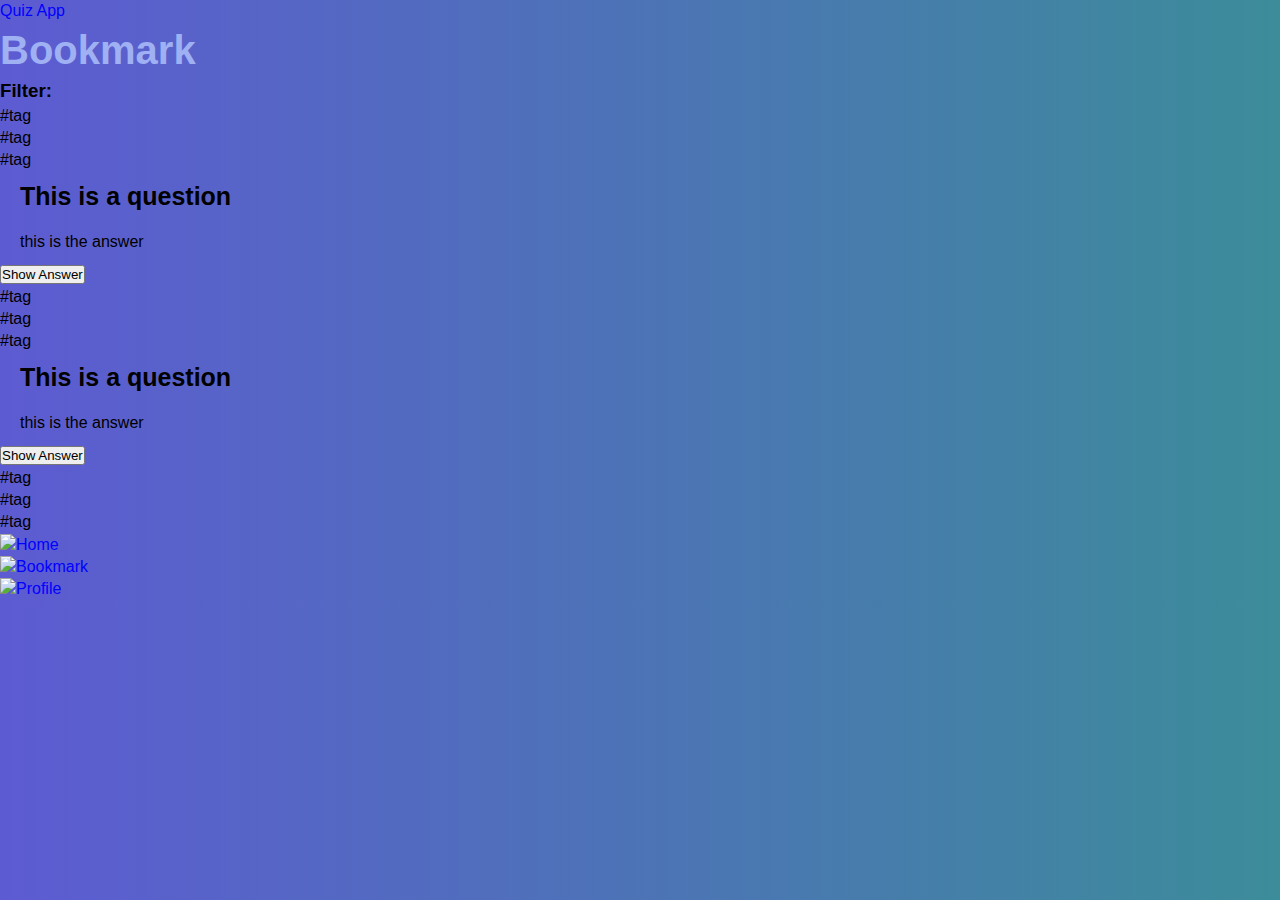
==== bookmark.html @ 745bcad5 "Html and Css changes" ====
<!DOCTYPE html>
<html lang="en">
  <head>
    <meta charset="UTF-8" />
    <meta name="viewport" content="width=device-width, initial-scale=1.0" />
    <title>Quiz App - Bookmark</title>
    <link rel="stylesheet" href="./CSS/styles.css" />
  </head>

  <body>
    <header>
      <div class="container">
        <a class="logo" href="index.html">Quiz App</a>
        <h1>Bookmark</h1>
      </div>
    </header>
    <main>
      <div class="container">
        <section class="filter">
          <h3>Filter:</h3>
          <ul class="tags">
            <li>#tag</li>
            <li>#tag</li>
            <li>#tag</li>
          </ul>
        </section>
        <article class="card marked">
          <div class="bookmark__container"></div>
          <h2 aria-labelledby="question">This is a question</h2>
          <p class="hidden" aria-labelledby="answer">this is the answer</p>
          <button>Show Answer</button>
          <ul class="tags">
            <li>#tag</li>
            <li>#tag</li>
            <li>#tag</li>
          </ul>
        </article>
        <article class="card marked">
          <div class="bookmark__container"></div>
          <h2 aria-labelledby="question">This is a question</h2>
          <p class="hidden" aria-labelledby="answer">this is the answer</p>
          <button>Show Answer</button>
          <ul class="tags">
            <li>#tag</li>
            <li>#tag</li>
            <li>#tag</li>
          </ul>
        </article>
      </div>
    </main>
    <footer>
      <div class="container">
        <nav>
          <ul>
            <li>
              <a href="index.html"
                ><img class="" src="assets/house-solid.svg" alt="Home"
              /></a>
            </li>
            <li>
              <a href="bookmark.html"
                ><img
                  class="active"
                  src="assets/bookmark-solid-light.svg"
                  alt="Bookmark"
              /></a>
            </li>
            <li>
              <a href="profile.html"
                ><img class="" src="assets/user-solid.svg" alt="Profile"
              /></a>
            </li>
          </ul>
        </nav>
      </div>
    </footer>
  </body>
</html>
---- CSS/styles.css ----
/* Base reset */
*,
*::before,
*::after {
  margin: 0;
  padding: 0;
  box-sizing: border-box;
}

/* Base Styles */
html {
  scroll-behavior: smooth;
  font-size: 62.5%; /* 1rem = 10px */
}

body {
  font-family: sans-serif;
  font-size: 1.6rem;
  line-height: 1.4;
  background-image: linear-gradient(to left, #3c8c9a, #5d5bd2);
  background-clip: text;
}

/* Make first question card visible */
.main-container {
  margin: 11rem 0;
}

h1 {
  font-size: 4rem;
  color: #9fb0f3;
}

h2 {
  font-size: 2.5rem;
  padding: 0.7rem 2rem;
}

ul {
  list-style: none;
}

a {
  text-decoration: none;
  color: blue;
}

p {
  margin: 0 1rem;
  padding: 1rem;
}

img {
  display: block;
  width: 100%;
}

/* Header Styles */
.header {
  display: flex;
  flex-direction: row;
  justify-content: center;
  position: fixed;
  top: 0;
  left: 0;
  width: 100%;
  background-color: #000000;
  z-index: 2;
}

.header h1 {
  letter-spacing: 1rem;
  padding: 1rem;
}

.current-page {
  position: fixed;
  top: 10px;
  right: 15px;
}

/* Styling Question Card */
.question-card {
  font-family: system-ui, -apple-system, BlinkMacSystemFont, "Segoe UI", Roboto,
    Oxygen, Ubuntu, Cantarell, "Open Sans", "Helvetica Neue", sans-serif;
  display: flex;
  flex-direction: column;
  justify-content: center;
  align-items: center;
  margin: 3rem 3rem;
  background-color: rgba(255, 255, 255, 0.585);
  /*border: 1px solid;*/
  border-radius: 0.5rem;
  position: relative;
  max-width: 100%;
}

.question-card h2 {
  margin-top: 2rem;
}

/* Bookmark at right corner of the card... */
.question-card i {
  position: absolute;
  top: -10px;
  right: 10px;
  font-size: 4rem;
  color: orange;
}

.show-answer {
  border: 1px solid black;
  border-radius: 0.5rem;
  margin: 2rem;
}

.hashtags {
  display: flex;
  flex-direction: row;
  flex-wrap: wrap;
  width: 100%;
  font-size: 1.2rem;
}

.hashtags li {
  padding: 0.3rem 1rem;
  margin: 1rem;
  border: 1px solid black;
  border-radius: 0.5rem;
  background-color: lightgrey;
  opacity: 0.5;
}

.hashtags li::before {
  content: "#";
  margin-right: 0.5rem;
}

/* Footer Styling */
.footer {
  position: fixed;
  bottom: 0;
  left: 0;
  width: 100%;
  background-color: #e8e9ec;
  box-shadow: 0 -2px 0 gray;
}

.nav-icon-set {
  display: flex;
  flex-direction: row;
  justify-content: space-evenly;
  font-size: 3rem;
}

.nav-icon-set li a i {
  padding: 2rem;
  color: black;
}

.nav-icon-set li a i:hover {
  background-color: lightgrey;
}
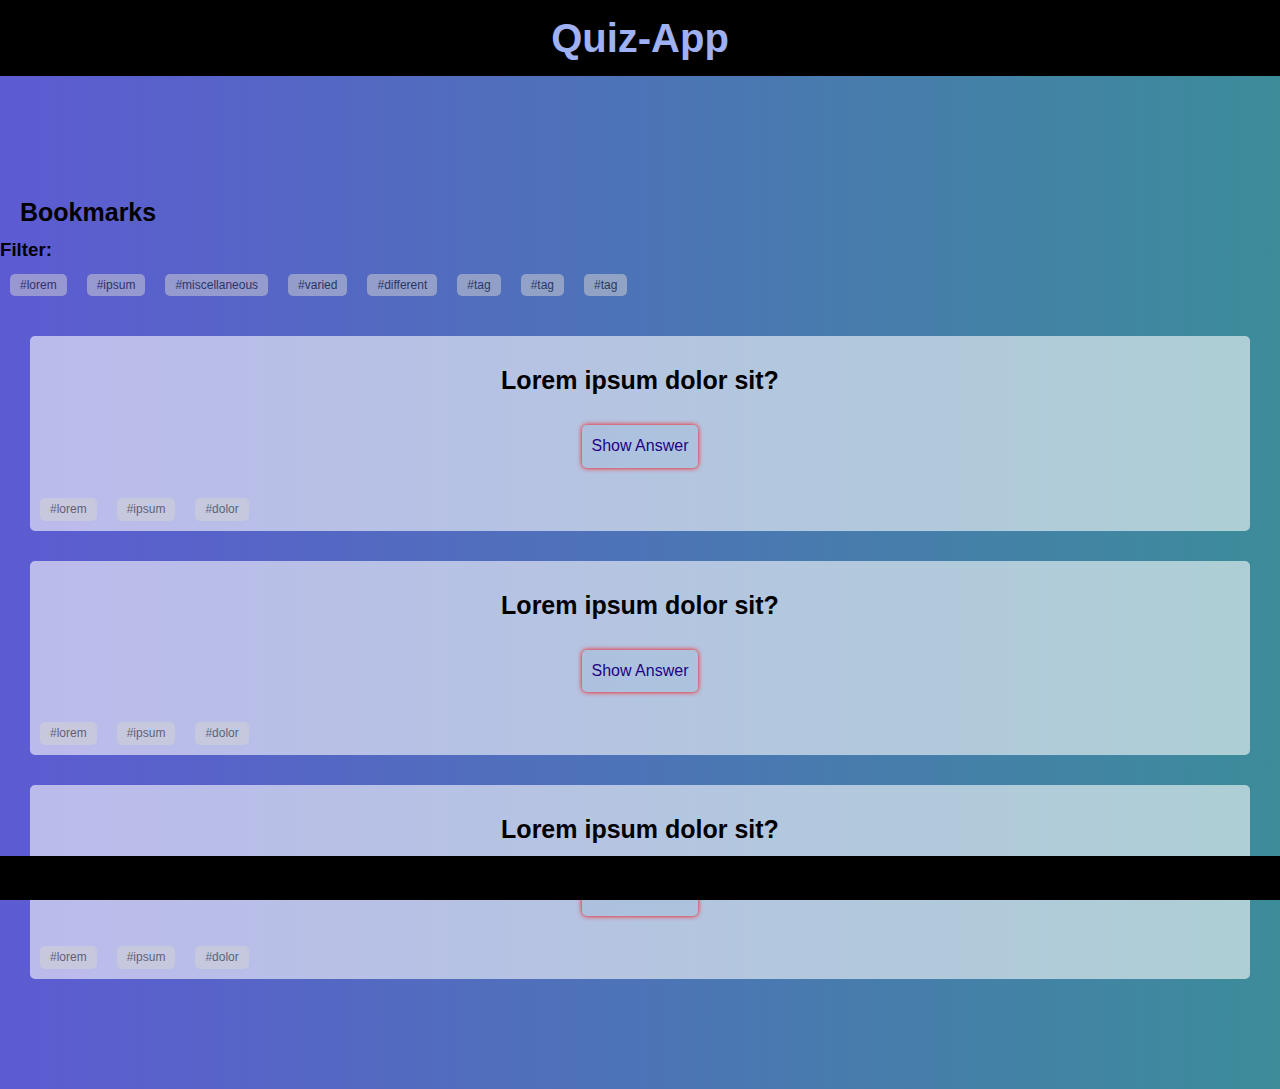
==== commit 6b302d88: ""fix css and html"" ====
--- a/bookmark.html
+++ b/bookmark.html
@@ -15,64 +15,67 @@
       </div>
     </header>
     <main>
-      <div class="container">
-        <section class="filter">
+      <main class="main-container">
+        <header class="header">
+          <h1>Quiz-App</h1>
+        </header>
+        <h2>Bookmarks</h2>
+      <main class="container">
           <h3>Filter:</h3>
-          <ul class="tags">
-            <li>#tag</li>
-            <li>#tag</li>
+          <ul class="hashtags">
+            <li>#lorem</li>
+            <li>#ipsum</li>
+            <li>#miscellaneous</li>
+            <li>#varied</li>
+            <li>#different</li>
+            <li>#tag</li><li>#tag</li>
             <li>#tag</li>
           </ul>
+        <section class="question-card">
+          <h2>Lorem ipsum dolor sit?</h2>
+          <i class="fa-solid fa-bookmark"></i>
+          <p class="show-answer">Show Answer</p>
+          <ul class="hashtags">
+            <li>#lorem</li>
+            <li>#ipsum</li>
+            <li>#dolor</li>
+          </ul>
         </section>
-        <article class="card marked">
-          <div class="bookmark__container"></div>
-          <h2 aria-labelledby="question">This is a question</h2>
-          <p class="hidden" aria-labelledby="answer">this is the answer</p>
-          <button>Show Answer</button>
-          <ul class="tags">
-            <li>#tag</li>
-            <li>#tag</li>
-            <li>#tag</li>
+        <section class="question-card">
+          <h2>Lorem ipsum dolor sit?</h2>
+          <i class="fa-solid fa-bookmark"></i>
+          <p class="show-answer">Show Answer</p>
+          <ul class="hashtags">
+            <li>#lorem</li>
+            <li>#ipsum</li>
+            <li>#dolor</li>
           </ul>
-        </article>
-        <article class="card marked">
-          <div class="bookmark__container"></div>
-          <h2 aria-labelledby="question">This is a question</h2>
-          <p class="hidden" aria-labelledby="answer">this is the answer</p>
-          <button>Show Answer</button>
-          <ul class="tags">
-            <li>#tag</li>
-            <li>#tag</li>
-            <li>#tag</li>
+        </section>
+        <section class="question-card">
+          <h2>Lorem ipsum dolor sit?</h2>
+          <i class="fa-solid fa-bookmark"></i>
+          <p class="show-answer">Show Answer</p>
+          <ul class="hashtags">
+            <li>#lorem</li>
+            <li>#ipsum</li>
+            <li>#dolor</li>
           </ul>
-        </article>
-      </div>
-    </main>
-    <footer>
-      <div class="container">
-        <nav>
-          <ul>
-            <li>
-              <a href="index.html"
-                ><img class="" src="assets/house-solid.svg" alt="Home"
-              /></a>
-            </li>
-            <li>
-              <a href="bookmark.html"
-                ><img
-                  class="active"
-                  src="assets/bookmark-solid-light.svg"
-                  alt="Bookmark"
-              /></a>
-            </li>
-            <li>
-              <a href="profile.html"
-                ><img class="" src="assets/user-solid.svg" alt="Profile"
-              /></a>
-            </li>
-          </ul>
-        </nav>
-      </div>
-    </footer>
-  </body>
-</html>
+        </section>
+        <footer class="footer">
+          <nav>
+            <ul class="nav-icon-set">
+              <li>
+                <a href="./index.html"><i class="fa-solid fa-house"></i></a>
+              </li>
+              <li>
+                <a href="bookmark.html"><i class="fa-solid fa-bookmark"></i></a>
+              </li>
+              <li>
+                <a href="./profile.html"><i class="fa-solid fa-user"></i></a>
+              </li>
+            </ul>
+          </nav>
+        </footer>
+      </main>
+    </body>
+  </html>--- a/CSS/styles.css
+++ b/CSS/styles.css
@@ -42,7 +42,7 @@
 
 a {
   text-decoration: none;
-  color: blue;
+  color: rgb(111, 0, 255);
 }
 
 p {
@@ -69,7 +69,6 @@
 }
 
 .header h1 {
-  letter-spacing: 1rem;
   padding: 1rem;
 }
 
@@ -81,15 +80,13 @@
 
 /* Styling Question Card */
 .question-card {
-  font-family: system-ui, -apple-system, BlinkMacSystemFont, "Segoe UI", Roboto,
-    Oxygen, Ubuntu, Cantarell, "Open Sans", "Helvetica Neue", sans-serif;
+  font-family: sans-serif;
   display: flex;
   flex-direction: column;
   justify-content: center;
   align-items: center;
   margin: 3rem 3rem;
   background-color: rgba(255, 255, 255, 0.585);
-  /*border: 1px solid;*/
   border-radius: 0.5rem;
   position: relative;
   max-width: 100%;
@@ -105,13 +102,30 @@
   top: -10px;
   right: 10px;
   font-size: 4rem;
-  color: orange;
+  color: rgb(255, 255, 255);
+}
+
+.question-card i:hover {
+  position: absolute;
+  top: -10px;
+  right: 10px;
+  font-size: 4rem;
+  border: #1f0384;
 }
 
 .show-answer {
-  border: 1px solid black;
+  font-weight: 400;
   border-radius: 0.5rem;
   margin: 2rem;
+  background-color: #82b7cc22;
+  box-shadow: 0px 0px 5px red;
+  color: #1f0384;
+}
+.show-answer:active {
+  border-radius: 0.5rem;
+  margin: 2rem;
+  background-color: #82b7cc22;
+  box-shadow: 2px 2px 9px red;
 }
 
 .hashtags {
@@ -125,15 +139,9 @@
 .hashtags li {
   padding: 0.3rem 1rem;
   margin: 1rem;
-  border: 1px solid black;
   border-radius: 0.5rem;
   background-color: lightgrey;
   opacity: 0.5;
-}
-
-.hashtags li::before {
-  content: "#";
-  margin-right: 0.5rem;
 }
 
 /* Footer Styling */
@@ -142,8 +150,8 @@
   bottom: 0;
   left: 0;
   width: 100%;
-  background-color: #e8e9ec;
-  box-shadow: 0 -2px 0 gray;
+  background-color: #000000;
+  box-shadow: 0 -2px 0 rgb(0, 0, 0);
 }
 
 .nav-icon-set {
@@ -155,9 +163,9 @@
 
 .nav-icon-set li a i {
   padding: 2rem;
-  color: black;
+  color: #9fb0f3;
 }
 
 .nav-icon-set li a i:hover {
-  background-color: lightgrey;
+  background-color: rgb(136, 137, 235);
 }
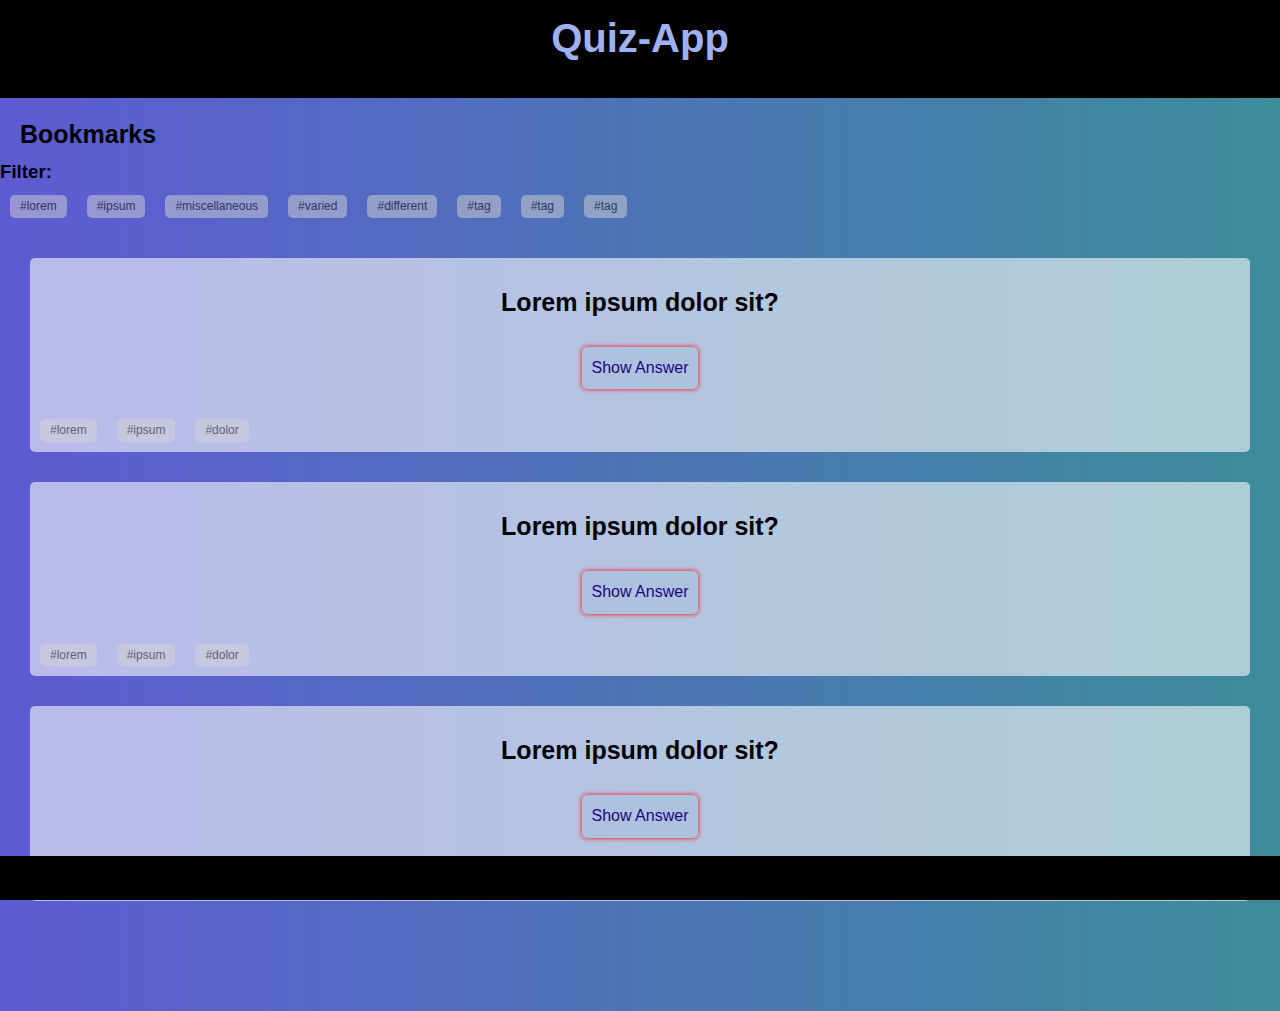
==== commit 2add10e8: ""fix css and html"" ====
--- a/bookmark.html
+++ b/bookmark.html
@@ -8,10 +8,10 @@
   </head>
 
   <body>
-    <header>
+    <header class="header">
       <div class="container">
         <a class="logo" href="index.html">Quiz App</a>
-        <h1>Bookmark</h1>
+        <h1>Bookmarks</h1>
       </div>
     </header>
     <main>
